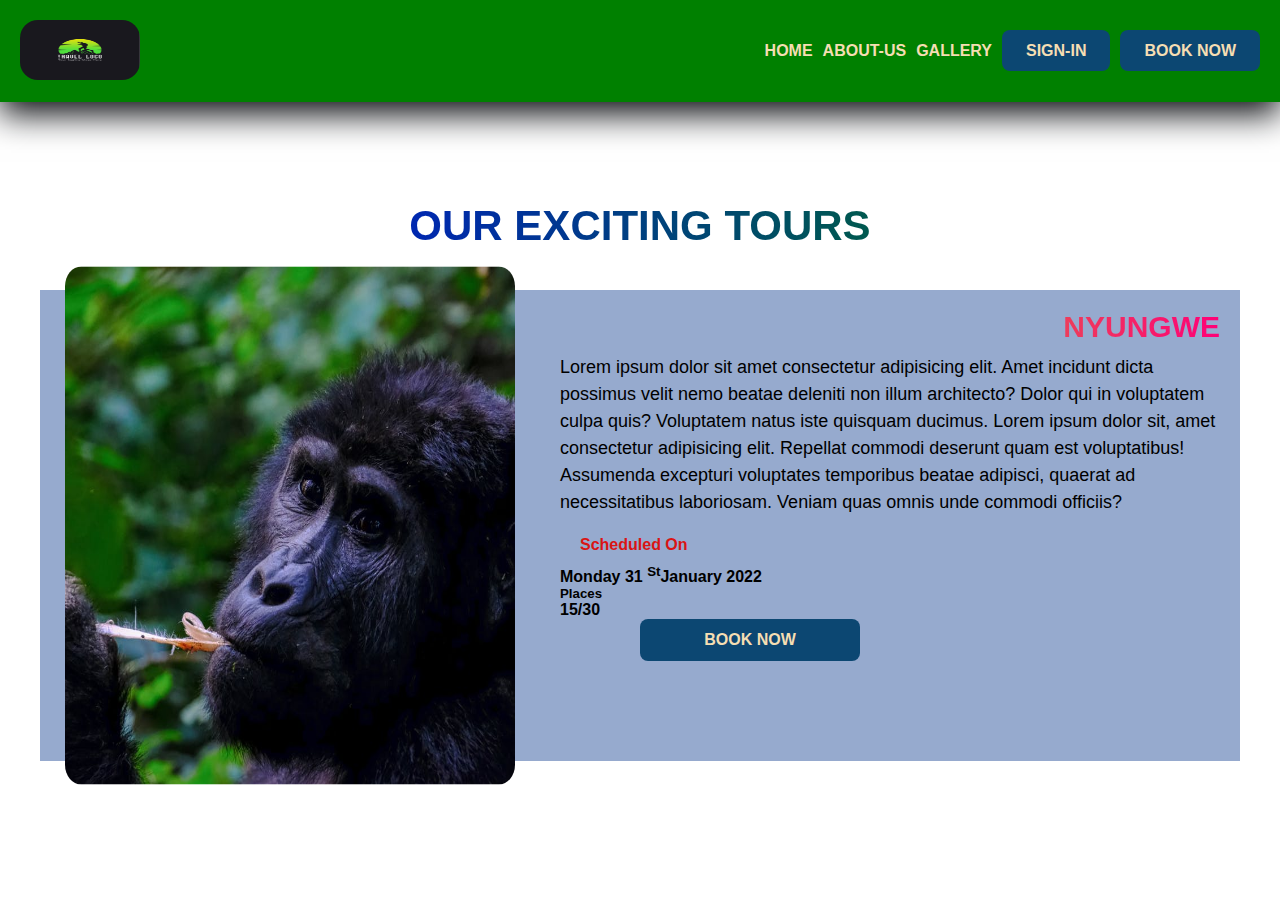
==== book1.html @ d9d70366 "push my project" ====
<!DOCTYPE html>
<html lang="en">
  <head>
    <meta charset="UTF-8" />
    <meta http-equiv="X-UA-Compatible" content="IE=edge" />
    <meta name="viewport" content="width=device-width, initial-scale=1.0" />
    <title>Book Now</title>
    <link rel="stylesheet" href="CSS/style.css" />
  </head>
  <body>
    <nav>
      <div>
        <img
          class="logo-img"
          src="images/logo-travel.jpg"
          alt="Rwanda-Booking-Tour logo"
        />
      </div>
      <ul class="nav-links">
        <li><a href="index.html" class="nav-link">Home</a></li>
        <li><a href="index.html/about" class="nav-link">About-Us</a></li> 
        <li><a href="#tour" class="nav-link">Gallery </a></li>
        <li><a href="contact.html" class="nav-link nav-btn">Sign-In</a></li>
        <li><a href="book1.html" class="nav-link nav-btn">Book Now</a></li>
      </ul>
    </nav>
    <div class="book-now">
      <h2 class="title book-t">Our Exciting Tours</h2>
      <div class="book">
        <img src="images/gorilla2.jpeg" alt="gorilla image" class="book-img" />
        <div class="book-contents">
          <h3 class="tour-title align-right">Nyungwe</h3>
          <p class="book-texts">
            Lorem ipsum dolor sit amet consectetur adipisicing elit. Amet
            incidunt dicta possimus velit nemo beatae deleniti non illum
            architecto? Dolor qui in voluptatem culpa quis? Voluptatem natus
            iste quisquam ducimus. Lorem ipsum dolor sit, amet consectetur
            adipisicing elit. Repellat commodi deserunt quam est voluptatibus!
            Assumenda excepturi voluptates temporibus beatae adipisci, quaerat
            ad necessitatibus laboriosam. Veniam quas omnis unde commodi
            officiis?
          </p>
          <div class="dates">
            <h5 class="schedule-date">Scheduled On</h5>
            <p class="sched-date">Monday 31 <sup>St</sup>January 2022</p>
            <h5 class="place-rem">Places</h5>
            <p class="sit-place">15/30</p>
          </div>
         
          <a href class=" nav-link nav-btn read-more">Book Now</a>
        </div>
      </div>
    </div>
  </body>
</html>
---- CSS/style.css ----
* {
  padding: 0;
  margin: 0;
  box-sizing: border-box;
}
html {
  font-size: 62.5%;
  scroll-behavior: smooth;
}
body {
  font-family: "Inter", sans-serif;
  font-family: "Poppins", sans-serif;
}
header {
  background-image: linear-gradient(to right ,rgba(233, 12, 12, 0.274),rgba(53, 197, 53, 0.308) ),url("../images/pexels-photo-2161467.jpeg");
  width: 100%;
  height: 100vh;
  background-repeat: no-repeat;
  background-size: cover;
  background-position: bottom center;
  background-attachment: fixed;
  
} 
.logo-img {
  width: 12rem;
  border-radius: 1.8rem;
  height: 6rem;

}
.logo {
  text-decoration: none;
}

nav {
  background-color:green;
  padding: 2rem;
  display: flex;
  justify-content: space-between;
  /* background: rgba(241, 7, 143, 0.178); */
  box-shadow: 0 1.2rem 3.2rem rgb(8, 10, 14);
  position: sticky;
  top:0;
  z-index: 9999;
  width: 100%;
}
.img-gorilla{
   width: 100%;
   border-radius: 18px;
}
.home-bck{
  width:30%;
  margin: auto;
  height: 350px;
  overflow: hidden;
  object-fit: cover;
  /* padding: 10px; */
}
.rad{
  display: flex;
  /* padding-left: 10px; */

  /* gap: 30px; */

}
.read-btn{
  margin: 10px;
  
}

.search-btn{
  display: flex;
 /* margin-top: 0px; */
}
.nav-links {
  list-style-type: none;
  display: flex;
  font-size: 1rem;
  gap: 1rem;
  /* background: yellow; */
  align-items: center;
}
.nav-link {
    color: white;
    font-size: 1rem;
    font-weight: bold;
  }
.nav-link:link,.nav-link:visited {
  color: wheat;
  font-size: 1.6rem;
  font-weight: bold;
  text-decoration: none;
  text-transform: uppercase;
  transition: all 0.3s;
}
.nav-link:hover,.nav-link:active {
    color: yellow;
    cursor: pointer;
  }
.nav-btn:link, .nav-btn:visited {
  padding: 1.2rem 2.4rem;
  /* background:#0c4772 ; */
  border-radius: 0.8rem;
  transition: all 0.3s;
}
.nav-btn:hover,.nav-btn:active { 
  background: rgb(15, 219, 66);
  border-radius: 0.8rem;
}

.nav-btn {
  /* background: rgba(11, 7, 241, 0.377); */
  background:#0c4772;
 font-size: 1.8rem;
  /* width: 2rem; */
  /* height: 2rem; */ */
}
.heading-title {
  color: white;
  text-align: center;
  font-size: 4.8rem;

  padding: 6rem 0 0 0;
}
.home-title {
  text-align: center;
  color: white;
  font-size: 4.8rem;
  font-weight: 900;
  padding-top: 8rem;
  padding-bottom: 4rem;
  text-shadow: 0 1.2rem 2.4rem #000000a8;
  /* background-image: linear-gradient(to right , #f50707, rgb(0, 60, 255));
  color: transparent;
 -webkit-background-clip: text; */
}
.text {
  border-radius: 0.8rem;
  width: 50%;
  padding: 2rem;
  margin:0 auto;
  position: relative;
  background: #eee;
  border-radius: 0.8rem;
  height: 20rem;
  box-shadow: 0 1.2rem 2.4rem black;
}
.home-paragraph {
  color: #000;
  font-size: 1.6rem;
  margin-bottom: 1rem;
  

}
.search{
  padding-right: 80px;
}

.home-btn {
  background: #000; 
  display: inline-block;
  font-weight: 700;
  box-shadow: 0 1.2rem 3.2rem black;
  position: absolute;
 
  margin-top: 30rem;
  left: 50%;
  transform: translate(-50%, -50%);
  transition: all 0.3s;
  border-radius: 3.2rem;
  

  
  
}
.about-container,.tours-container{
    padding: 10rem 4rem;
    background-color: rgb(185, 179, 179);
   
}
.container{
    display: grid;
    grid-template-columns: repeat(2, 1fr);
    gap: 3rem;
    align-items: center; }

.about-text{
      padding:8rem 4rem ;
  }  

.title{
text-align: center;
font-size: 4.2rem;
text-transform: uppercase;
background-image: linear-gradient(to right , blue, green);
color: transparent;
-webkit-background-clip: text;
font-weight: bold;

}
.firstParagraph{
   margin-bottom: 2rem;

}
h4{
    font-size: 1.8rem;
    font-weight:900 ;
    color: #555;
}
.about-paragraph{
 font-size: 1.8rem;
 color: 333;
 line-height: 1;
 letter-spacing: 1px;
}
.tours-container{
 
  background-color: rgba(88, 74, 74, 0.555);
}
.img-card{
  width: 100%;
  /* clip-path: polygon(0 0, 100% 0, 100% 100%, 44% 100%); */
  /* clip-path: polygon(2% 43%, 100% 0%, 83% 100%, 21% 99%); */
  clip-path: polygon(0 44%, 100% 0%, 83% 100%, 8% 99%);
}
.card{
  width: 300px;
  background-color: rgb(41, 90, 53);
  /* display: flex;
  flex-direction: column; */
  gap: 3rem;
  box-shadow: 1rem 1.2rem 2.4rem rgba(0,0,0,0.45);
  border-radius: 0.8rem;
  overflow: hidden;
  transition: all 0.8s;
}
.card:hover{
  transform: scale(1.2);
}
.main-card{
  display: grid;
  grid-template-columns:repeat(4,1fr);
  gap:2rem;
}
.card-content{
  padding: 1.5rem 3rem;
}
.read-more{
  display: flex;
  margin:0rem 36rem 8rem 8rem;
  align-items: center;
  justify-content: center;
}
.schedule-title{
  color:green;
  font-size: 1.6rem;
}
.schedule-date{
  font-size: 1.6rem;
  padding: 2rem 0rem 1rem 2rem;
}
 .tour-title{
  font-size: 3rem;
  text-transform: uppercase;
  /* text-align: center; */
  background-image: linear-gradient(to right, #b3ff00, rgb(255, 0, 119));
  color: transparent; 
  -webkit-background-clip: text;
  font-weight: 900; 
 
} 
.tour-text{
  font: 1.6rem;
  padding: 1.5rem 1rem 0;
  color: #555;
}
.place-number{
  padding: 1rem 2rem 0rem 0rem;
  text-align: right;
  font-size: 1.4rem;
}
/* .place-title,.place{
  
} */
.place{
  margin-left: 22rem;
}
.card-content p{
  font-size: 1.2rem;
  font-weight: 700;
}

.book-contents{
  padding:2rem
}
.place{
  margin: 0rem 1rem;
}
.book-now{
  padding: 10rem 4rem;
  
}
.schedule-date{
  color:rgb(218, 20, 20);
}
.align-right{
  text-align: right;
  margin-bottom: 1rem;
}
.book-img{
  object-fit: cover;
  transform: scale(0.9,1.1);
  width: 500px;
  border-radius: 1.8rem;
  
}
.book{
  display: flex;
 
  background-color: #96aace;

}

.dates{
  font-weight: bolder;
  font-size: medium;
}
.book-texts{
  font-size: 18px;
  line-height: 1.5;

}
.book-t{
  padding-bottom: 4rem;

}
.contact-container{
  display: flex;
  flex-direction: column;
  padding: 40px;
  font-size: 18px;
 align-items: flex-start;
  width: 600px;
  font-weight: bolder;
}
input {
  width: 50%;
  padding: 15px;
  margin: 5px 0 22px 0;
  display: flex;
  border: none;
  background: #f1f1f1;
}
button {
  background-color: green;
  color: white;
  padding: 14px 40px;
  margin: 8px 0;
  border: none;
  cursor: pointer;
  width: 100%;
  opacity: 0.9;
}
.cancelbtn {
  padding: 14px 20px;
  background-color: #f44336;
}
.cancelbtn, .signupbtn {
  float: left;
  width: 50%;
  text-justify: auto;
  
}
#myVideo{
  position: fixed;
  right: 0;
  bottom: 0;
  min-width: 100%;
  min-height: 100%;
  z-index: -1;
}
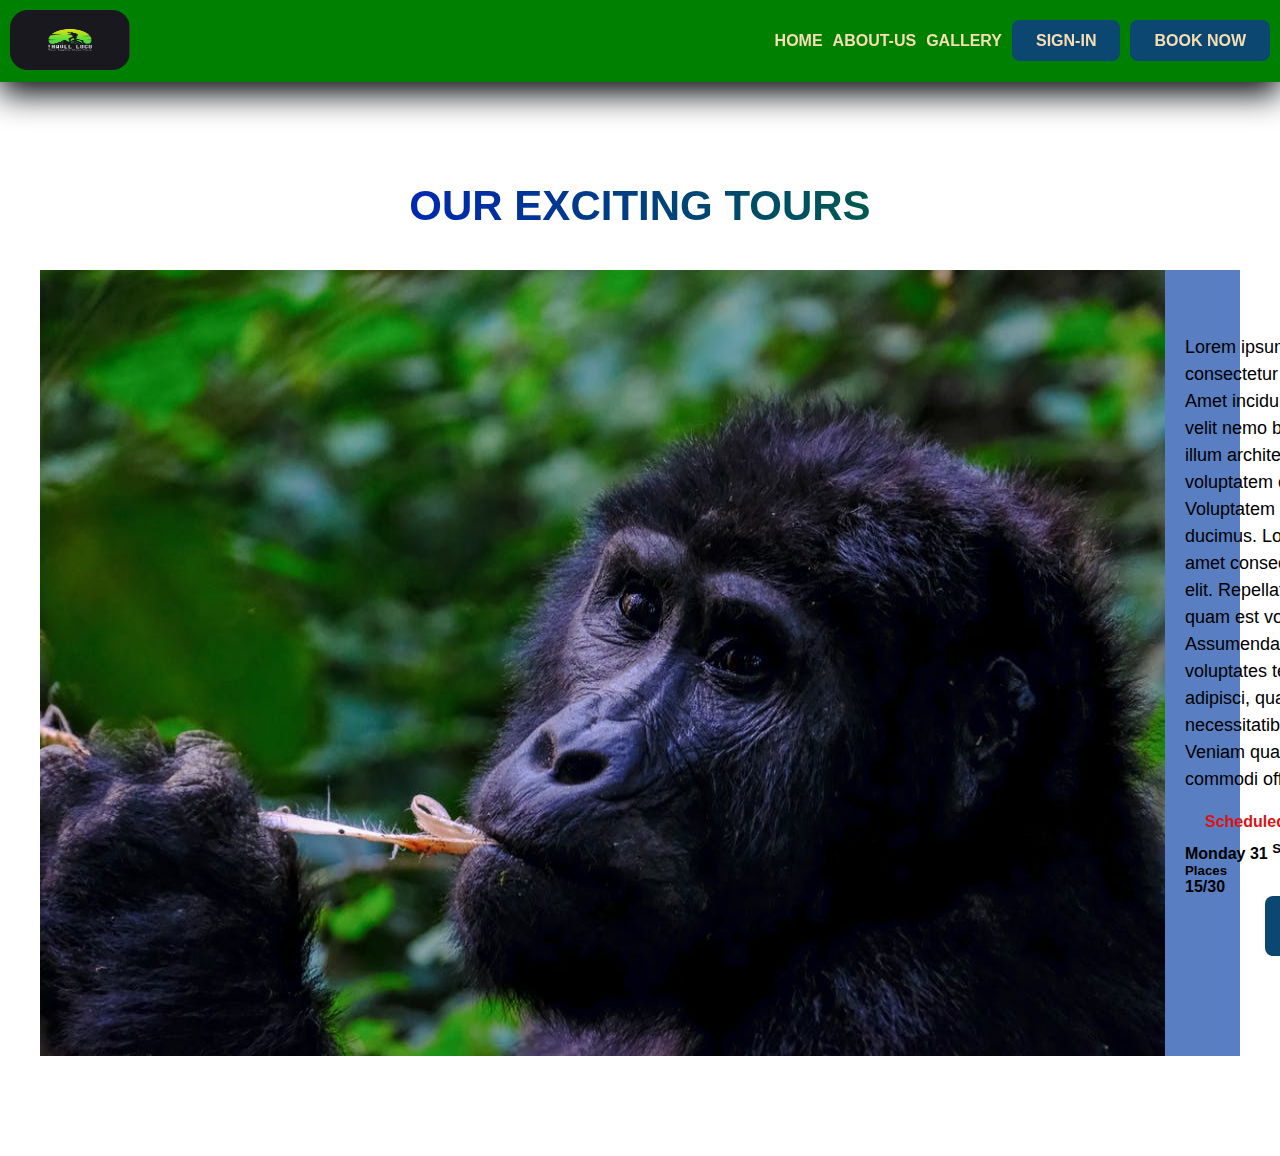
==== commit 07aa3700: "change my css and html" ====
--- a/book1.html
+++ b/book1.html
@@ -47,7 +47,7 @@
             <p class="sit-place">15/30</p>
           </div>
          
-          <a href class=" nav-link nav-btn read-more">Book Now</a>
+          <a href="" class=" nav-link nav-btn read-more">Book Now</a>
         </div>
       </div>
     </div>
--- a/CSS/style.css
+++ b/CSS/style.css
@@ -33,7 +33,7 @@
 
 nav {
   background-color:green;
-  padding: 2rem;
+  padding: 1rem;
   display: flex;
   justify-content: space-between;
   /* background: rgba(241, 7, 143, 0.178); */
@@ -44,13 +44,13 @@
   width: 100%;
 }
 .img-gorilla{
-   width: 100%;
+   width: 80%;
    border-radius: 18px;
 }
 .home-bck{
   width:30%;
   margin: auto;
-  height: 350px;
+  /* height: 350px; */
   overflow: hidden;
   object-fit: cover;
   /* padding: 10px; */
@@ -63,8 +63,10 @@
 
 }
 .read-btn{
-  margin: 10px;
-  
+  margin:10px 0px 20px 0px;
+  width: 400px;
+  justify-content: center;
+  height: 70px;
 }
 
 .search-btn{
@@ -83,6 +85,7 @@
     color: white;
     font-size: 1rem;
     font-weight: bold;
+    justify-items: center;
   }
 .nav-link:link,.nav-link:visited {
   color: wheat;
@@ -112,7 +115,7 @@
   background:#0c4772;
  font-size: 1.8rem;
   /* width: 2rem; */
-  /* height: 2rem; */ */
+  /* height: 2rem; */ 
 }
 .heading-title {
   color: white;
@@ -133,6 +136,19 @@
   color: transparent;
  -webkit-background-clip: text; */
 }
+#read{
+  padding-right: 34rem;
+}
+marquee{
+  font-size: 32px;
+  font-weight: bolder;
+  
+  background-color: transparent;
+   color: whitesmoke;
+  margin-left: 54rem;
+
+
+}
 .text {
   border-radius: 0.8rem;
   width: 50%;
@@ -152,7 +168,7 @@
 
 }
 .search{
-  padding-right: 80px;
+  padding-right: 100px;
 }
 
 .home-btn {
@@ -224,7 +240,7 @@
 }
 .card{
   width: 300px;
-  background-color: rgb(41, 90, 53);
+  background-color: rgb(235, 230, 230);
   /* display: flex;
   flex-direction: column; */
   gap: 3rem;
@@ -234,7 +250,7 @@
   transition: all 0.8s;
 }
 .card:hover{
-  transform: scale(1.2);
+  transform: scale(1.1,1.1);
 }
 .main-card{
   display: grid;
@@ -246,7 +262,7 @@
 }
 .read-more{
   display: flex;
-  margin:0rem 36rem 8rem 8rem;
+  margin:0rem 8rem 8rem 8rem;
   align-items: center;
   justify-content: center;
 }
@@ -306,9 +322,9 @@
   text-align: right;
   margin-bottom: 1rem;
 }
-.book-img{
+.book-img:{
   object-fit: cover;
-  transform: scale(0.9,1.1);
+  transform: scale(1.1,1.1);
   width: 500px;
   border-radius: 1.8rem;
   
@@ -316,7 +332,7 @@
 .book{
   display: flex;
  
-  background-color: #96aace;
+  background-color: #597ec2;
 
 }
 
